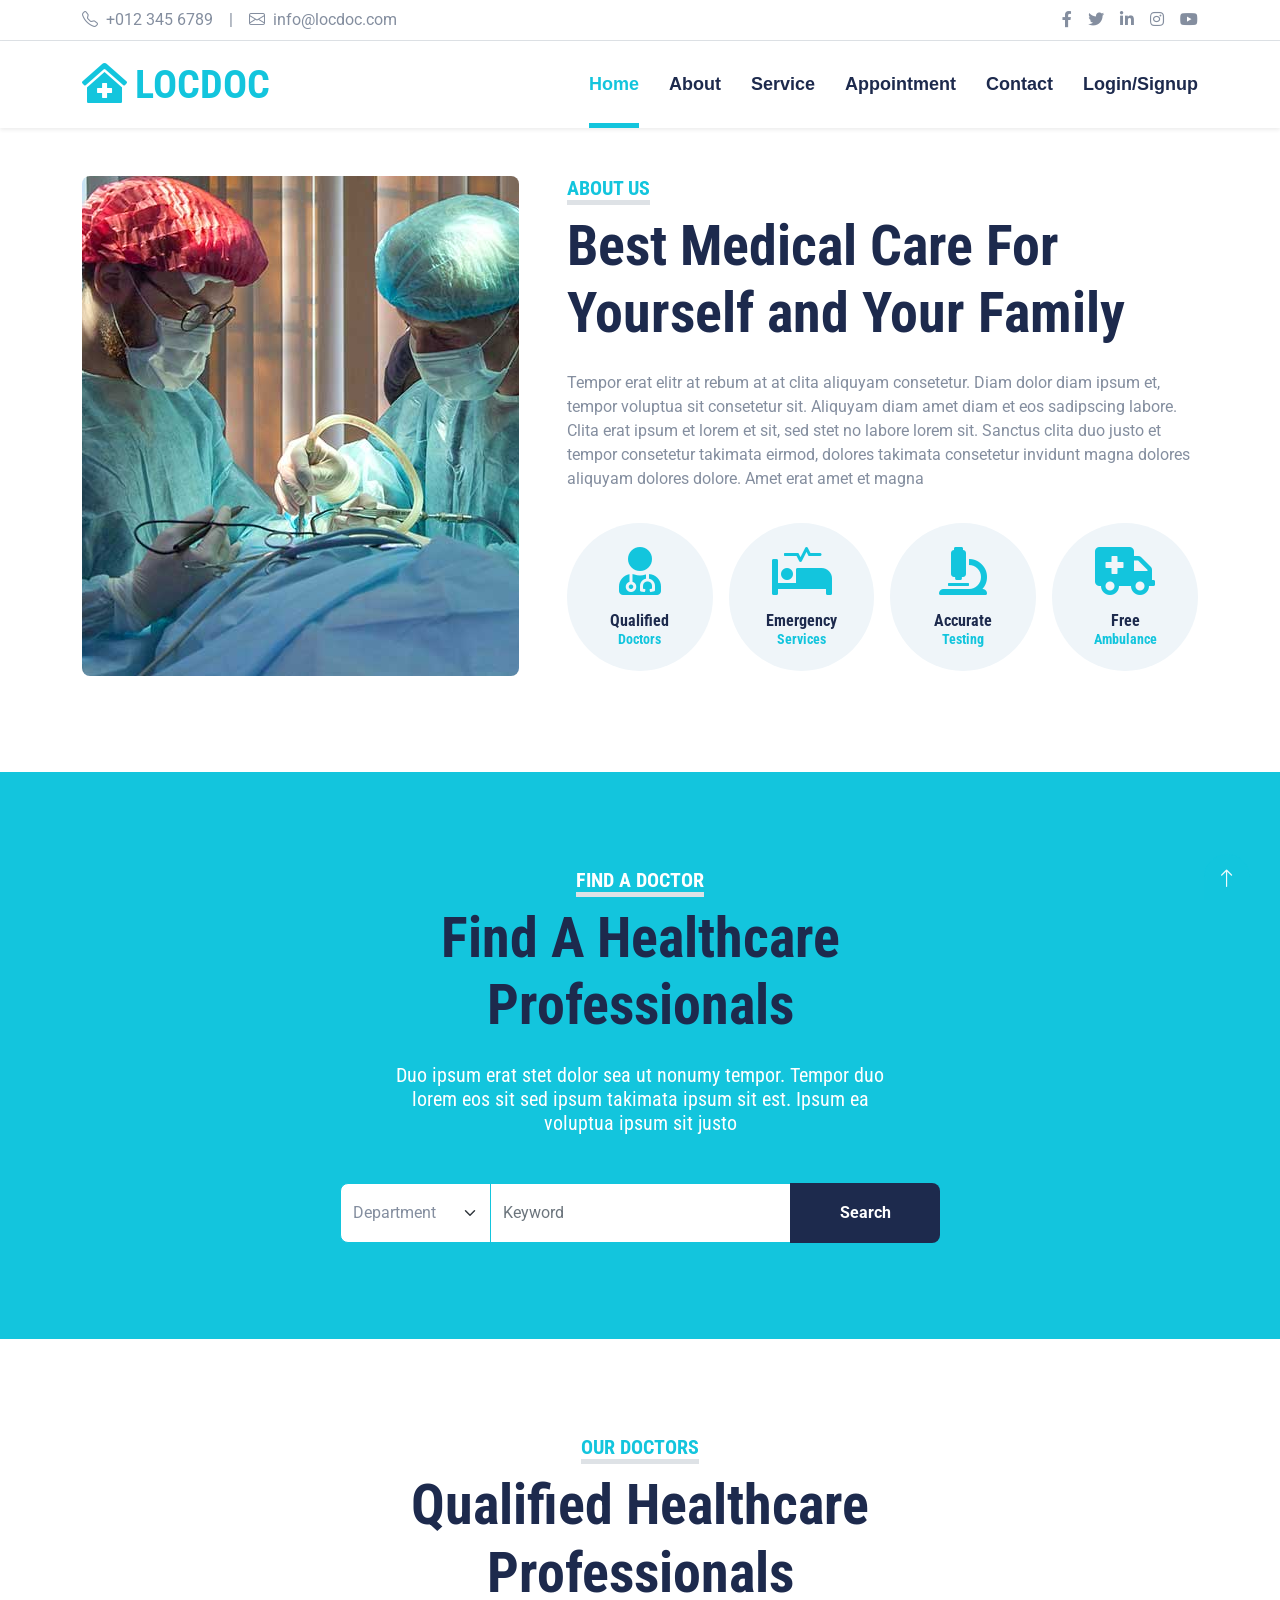
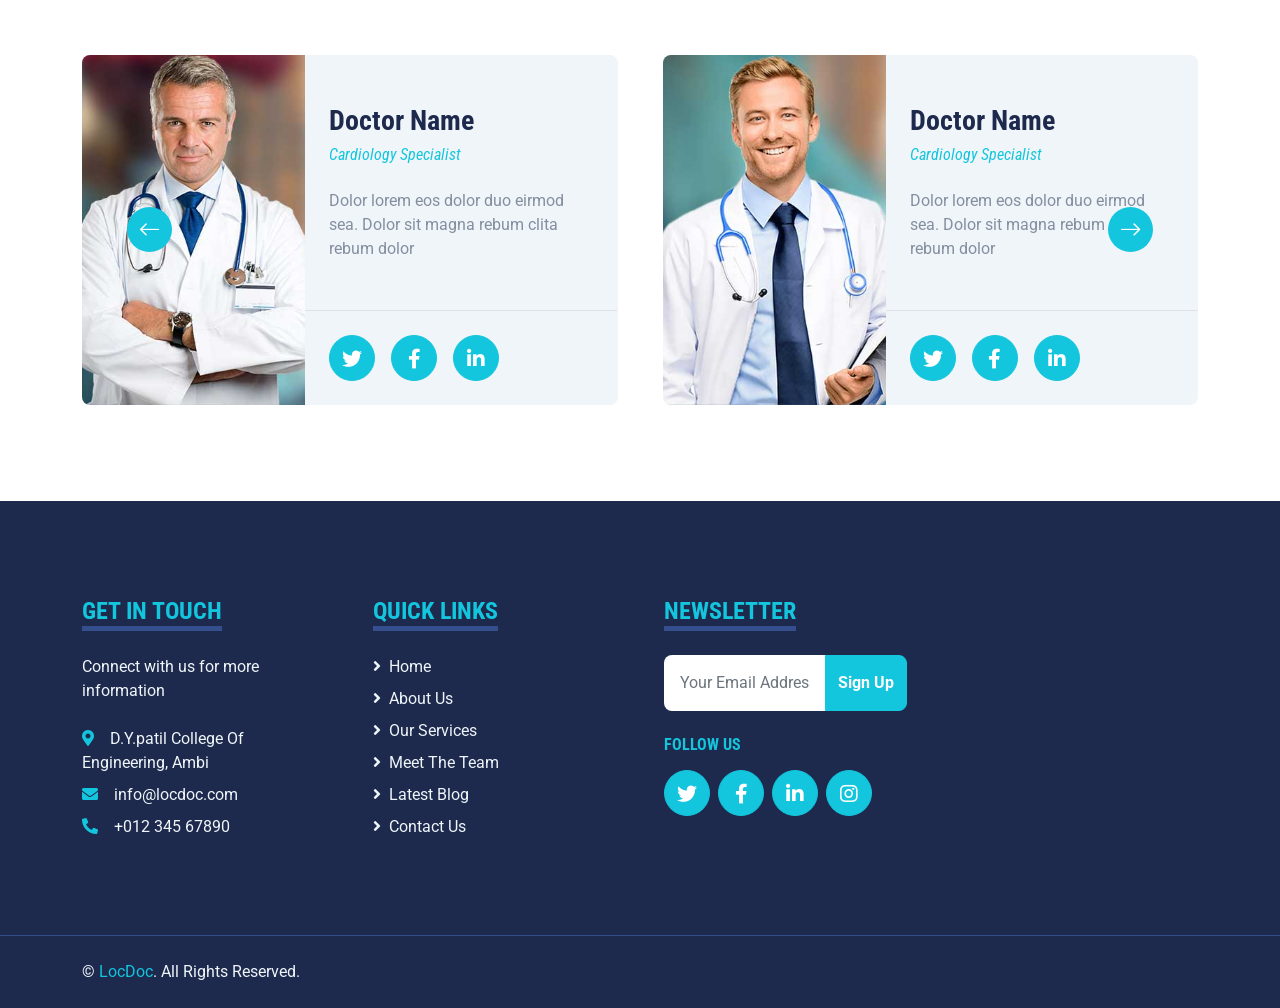
==== about.html @ e4711465 "Initial Push" ====
<!DOCTYPE html>
<html lang="en">

<head>
    <meta charset="utf-8">
    <title>LocDoc | About US</title>
    <meta content="width=device-width, initial-scale=1.0" name="viewport">
    <meta content="Free HTML Templates" name="keywords">
    <meta content="Free HTML Templates" name="description">

    <!-- Favicon -->
    <link href="img/favicon.ico" rel="icon">

    <!-- Google Web Fonts -->
    <link rel="preconnect" href="https://fonts.gstatic.com">
    <link href="https://fonts.googleapis.com/css2?family=Roboto+Condensed:wght@400;700&family=Roboto:wght@400;700&display=swap" rel="stylesheet">  

    <!-- Icon Font Stylesheet -->
    <link href="https://cdnjs.cloudflare.com/ajax/libs/font-awesome/5.15.0/css/all.min.css" rel="stylesheet">
    <link href="https://cdn.jsdelivr.net/npm/bootstrap-icons@1.4.1/font/bootstrap-icons.css" rel="stylesheet">

    <!-- Libraries Stylesheet -->
    <link href="lib/owlcarousel/assets/owl.carousel.min.css" rel="stylesheet">
    <link href="lib/tempusdominus/css/tempusdominus-bootstrap-4.min.css" rel="stylesheet" />

    <!-- Customized Bootstrap Stylesheet -->
    <link href="css/bootstrap.min.css" rel="stylesheet">

    <!-- Template Stylesheet -->
    <link href="css/style.css" rel="stylesheet">
</head>

<body>
<!-- Topbar Start -->
<div class="container-fluid py-2 border-bottom d-none d-lg-block">
    <div class="container">
        <div class="row">
            <div class="col-md-6 text-center text-lg-start mb-2 mb-lg-0">
                <div class="d-inline-flex align-items-center">
                    <a class="text-decoration-none text-body pe-3" href=""><i class="bi bi-telephone me-2"></i>+012 345 6789</a>
                    <span class="text-body">|</span>
                    <a class="text-decoration-none text-body px-3" href=""><i class="bi bi-envelope me-2"></i>info@locdoc.com</a>
                </div>
            </div>
            <div class="col-md-6 text-center text-lg-end">
                <div class="d-inline-flex align-items-center">
                    <a class="text-body px-2" href="">
                        <i class="fab fa-facebook-f"></i>
                    </a>
                    <a class="text-body px-2" href="">
                        <i class="fab fa-twitter"></i>
                    </a>
                    <a class="text-body px-2" href="">
                        <i class="fab fa-linkedin-in"></i>
                    </a>
                    <a class="text-body px-2" href="">
                        <i class="fab fa-instagram"></i>
                    </a>
                    <a class="text-body ps-2" href="">
                        <i class="fab fa-youtube"></i>
                    </a>
                </div>
            </div>
        </div>
    </div>
</div>
<!-- Topbar End -->


<!-- Navbar Start -->
<div class="container-fluid sticky-top bg-white shadow-sm">
    <div class="container">
        <nav class="navbar navbar-expand-lg bg-white navbar-light py-3 py-lg-0">
            <a href="index.html" class="navbar-brand">
                <h1 class="m-0 text-uppercase text-primary"><i class="fa fa-clinic-medical me-2"></i>LocDoc</h1>
            </a>
            <button class="navbar-toggler" type="button" data-bs-toggle="collapse" data-bs-target="#navbarCollapse">
                <span class="navbar-toggler-icon"></span>
            </button>
            <div class="collapse navbar-collapse" id="navbarCollapse">
                <div class="navbar-nav ms-auto py-0">
                    <a href="index.html" class="nav-item nav-link active">Home</a>
                    <a href="about.html" class="nav-item nav-link">About</a>
                    <a href="service.html" class="nav-item nav-link">Service</a>
                    <a href="appointment.html" class="nav-item nav-link">Appointment</a>
                    <a href="contact.html" class="nav-item nav-link">Contact</a>
                    <a href="profile.html" id="navProfile" class="nav-item nav-link">Profile</a>
                    <a id="logoutUser" href="# " class="nav-item nav-link" on>Logout</a>
                    <a href="login.html" id="navLogin" class="nav-item nav-link">Login/Signup</a>
                </div>
            </div>
        </nav>

    </div>
</div>
<!-- Navbar End -->
    <!-- About Start -->
    <div class="container-fluid py-5">
        <div class="container">
            <div class="row gx-5">
                <div class="col-lg-5 mb-5 mb-lg-0" style="min-height: 500px;">
                    <div class="position-relative h-100">
                        <img class="position-absolute w-100 h-100 rounded" src="img/about.jpg" style="object-fit: cover;">
                    </div>
                </div>
                <div class="col-lg-7">
                    <div class="mb-4">
                        <h5 class="d-inline-block text-primary text-uppercase border-bottom border-5">About Us</h5>
                        <h1 class="display-4">Best Medical Care For Yourself and Your Family</h1>
                    </div>
                    <p>Tempor erat elitr at rebum at at clita aliquyam consetetur. Diam dolor diam ipsum et, tempor voluptua sit consetetur sit. Aliquyam diam amet diam et eos sadipscing labore. Clita erat ipsum et lorem et sit, sed stet no labore lorem sit. Sanctus clita duo justo et tempor consetetur takimata eirmod, dolores takimata consetetur invidunt magna dolores aliquyam dolores dolore. Amet erat amet et magna</p>
                    <div class="row g-3 pt-3">
                        <div class="col-sm-3 col-6">
                            <div class="bg-light text-center rounded-circle py-4">
                                <i class="fa fa-3x fa-user-md text-primary mb-3"></i>
                                <h6 class="mb-0">Qualified<small class="d-block text-primary">Doctors</small></h6>
                            </div>
                        </div>
                        <div class="col-sm-3 col-6">
                            <div class="bg-light text-center rounded-circle py-4">
                                <i class="fa fa-3x fa-procedures text-primary mb-3"></i>
                                <h6 class="mb-0">Emergency<small class="d-block text-primary">Services</small></h6>
                            </div>
                        </div>
                        <div class="col-sm-3 col-6">
                            <div class="bg-light text-center rounded-circle py-4">
                                <i class="fa fa-3x fa-microscope text-primary mb-3"></i>
                                <h6 class="mb-0">Accurate<small class="d-block text-primary">Testing</small></h6>
                            </div>
                        </div>
                        <div class="col-sm-3 col-6">
                            <div class="bg-light text-center rounded-circle py-4">
                                <i class="fa fa-3x fa-ambulance text-primary mb-3"></i>
                                <h6 class="mb-0">Free<small class="d-block text-primary">Ambulance</small></h6>
                            </div>
                        </div>
                    </div>
                </div>
            </div>
        </div>
    </div>
    <!-- About End -->


    <!-- Search Start -->
    <div class="container-fluid bg-primary my-5 py-5">
        <div class="container py-5">
            <div class="text-center mx-auto mb-5" style="max-width: 500px;">
                <h5 class="d-inline-block text-white text-uppercase border-bottom border-5">Find A Doctor</h5>
                <h1 class="display-4 mb-4">Find A Healthcare Professionals</h1>
                <h5 class="text-white fw-normal">Duo ipsum erat stet dolor sea ut nonumy tempor. Tempor duo lorem eos sit sed ipsum takimata ipsum sit est. Ipsum ea voluptua ipsum sit justo</h5>
            </div>
            <div class="mx-auto" style="width: 100%; max-width: 600px;">
                <div class="input-group">
                    <select class="form-select border-primary w-25" style="height: 60px;">
                        <option selected>Department</option>
                        <option value="1">Department 1</option>
                        <option value="2">Department 2</option>
                        <option value="3">Department 3</option>
                    </select>
                    <input type="text" class="form-control border-primary w-50" placeholder="Keyword">
                    <button class="btn btn-dark border-0 w-25">Search</button>
                </div>
            </div>
        </div>
    </div>
    <!-- Search End -->


    <!-- Team Start -->
    <div class="container-fluid py-5">
        <div class="container">
            <div class="text-center mx-auto mb-5" style="max-width: 500px;">
                <h5 class="d-inline-block text-primary text-uppercase border-bottom border-5">Our Doctors</h5>
                <h1 class="display-4">Qualified Healthcare Professionals</h1>
            </div>
            <div class="owl-carousel team-carousel position-relative">
                <div class="team-item">
                    <div class="row g-0 bg-light rounded overflow-hidden">
                        <div class="col-12 col-sm-5 h-100">
                            <img class="img-fluid h-100" src="img/team-1.jpg" style="object-fit: cover;">
                        </div>
                        <div class="col-12 col-sm-7 h-100 d-flex flex-column">
                            <div class="mt-auto p-4">
                                <h3>Doctor Name</h3>
                                <h6 class="fw-normal fst-italic text-primary mb-4">Cardiology Specialist</h6>
                                <p class="m-0">Dolor lorem eos dolor duo eirmod sea. Dolor sit magna rebum clita rebum dolor</p>
                            </div>
                            <div class="d-flex mt-auto border-top p-4">
                                <a class="btn btn-lg btn-primary btn-lg-square rounded-circle me-3" href="#"><i class="fab fa-twitter"></i></a>
                                <a class="btn btn-lg btn-primary btn-lg-square rounded-circle me-3" href="#"><i class="fab fa-facebook-f"></i></a>
                                <a class="btn btn-lg btn-primary btn-lg-square rounded-circle" href="#"><i class="fab fa-linkedin-in"></i></a>
                            </div>
                        </div>
                    </div>
                </div>
                <div class="team-item">
                    <div class="row g-0 bg-light rounded overflow-hidden">
                        <div class="col-12 col-sm-5 h-100">
                            <img class="img-fluid h-100" src="img/team-2.jpg" style="object-fit: cover;">
                        </div>
                        <div class="col-12 col-sm-7 h-100 d-flex flex-column">
                            <div class="mt-auto p-4">
                                <h3>Doctor Name</h3>
                                <h6 class="fw-normal fst-italic text-primary mb-4">Cardiology Specialist</h6>
                                <p class="m-0">Dolor lorem eos dolor duo eirmod sea. Dolor sit magna rebum clita rebum dolor</p>
                            </div>
                            <div class="d-flex mt-auto border-top p-4">
                                <a class="btn btn-lg btn-primary btn-lg-square rounded-circle me-3" href="#"><i class="fab fa-twitter"></i></a>
                                <a class="btn btn-lg btn-primary btn-lg-square rounded-circle me-3" href="#"><i class="fab fa-facebook-f"></i></a>
                                <a class="btn btn-lg btn-primary btn-lg-square rounded-circle" href="#"><i class="fab fa-linkedin-in"></i></a>
                            </div>
                        </div>
                    </div>
                </div>
                <div class="team-item">
                    <div class="row g-0 bg-light rounded overflow-hidden">
                        <div class="col-12 col-sm-5 h-100">
                            <img class="img-fluid h-100" src="img/team-3.jpg" style="object-fit: cover;">
                        </div>
                        <div class="col-12 col-sm-7 h-100 d-flex flex-column">
                            <div class="mt-auto p-4">
                                <h3>Doctor Name</h3>
                                <h6 class="fw-normal fst-italic text-primary mb-4">Cardiology Specialist</h6>
                                <p class="m-0">Dolor lorem eos dolor duo eirmod sea. Dolor sit magna rebum clita rebum dolor</p>
                            </div>
                            <div class="d-flex mt-auto border-top p-4">
                                <a class="btn btn-lg btn-primary btn-lg-square rounded-circle me-3" href="#"><i class="fab fa-twitter"></i></a>
                                <a class="btn btn-lg btn-primary btn-lg-square rounded-circle me-3" href="#"><i class="fab fa-facebook-f"></i></a>
                                <a class="btn btn-lg btn-primary btn-lg-square rounded-circle" href="#"><i class="fab fa-linkedin-in"></i></a>
                            </div>
                        </div>
                    </div>
                </div>
            </div>
        </div>
    </div>
    <!-- Team End -->


<footer></footer>


    <!-- Back to Top -->
    <a href="#" class="btn btn-lg btn-primary btn-lg-square back-to-top"><i class="bi bi-arrow-up"></i></a>


    <!-- JavaScript Libraries -->
    <script src="https://code.jquery.com/jquery-3.4.1.min.js"></script>
    <script src="https://cdn.jsdelivr.net/npm/bootstrap@5.0.0/dist/js/bootstrap.bundle.min.js"></script>
    <script src="lib/easing/easing.min.js"></script>
    <script src="lib/waypoints/waypoints.min.js"></script>
    <script src="lib/owlcarousel/owl.carousel.min.js"></script>
    <script src="lib/tempusdominus/js/moment.min.js"></script>
    <script src="lib/tempusdominus/js/moment-timezone.min.js"></script>
    <script src="lib/tempusdominus/js/tempusdominus-bootstrap-4.min.js"></script>

    <!-- Template Javascript -->
    <script src="js/main.js"></script>
</body>

</html>
---- css/style.css ----
/********** Template CSS **********/
:root {
    --primary: #13C5DD;
    --secondary: #354F8E;
    --light: #EFF5F9;
    --dark: #1D2A4D;
}

.btn {
    font-weight: 700;
    transition: .5s;
}

.btn:hover {
    -webkit-box-shadow: 0 8px 6px -6px #555555;
    -moz-box-shadow: 0 8px 6px -6px #555555;
    box-shadow: 0 8px 6px -6px #555555;
}

.btn-primary {
    color: #FFFFFF;
}

.btn-square {
    width: 36px;
    height: 36px;
}

.btn-sm-square {
    width: 28px;
    height: 28px;
}

.btn-lg-square {
    width: 46px;
    height: 46px;
}

.btn-square,
.btn-sm-square,
.btn-lg-square {
    padding-left: 0;
    padding-right: 0;
    text-align: center;
}

.back-to-top {
    position: fixed;
    display: none;
    right: 30px;
    bottom: 0;
    border-radius: 50% 50% 0 0;
    z-index: 99;
}

.navbar-light .navbar-nav .nav-link {
    font-family: 'Jost', sans-serif;
    position: relative;
    margin-left: 30px;
    padding: 30px 0;
    font-size: 18px;
    font-weight: 700;
    color: var(--dark);
    outline: none;
    transition: .5s;
}

.navbar-light .navbar-nav .nav-link:hover,
.navbar-light .navbar-nav .nav-link.active {
    color: var(--primary);
}

@media (min-width: 992px) {
    .navbar-light .navbar-nav .nav-link::before {
        position: absolute;
        content: "";
        width: 0;
        height: 5px;
        bottom: 0;
        left: 50%;
        background: var(--primary);
        transition: .5s;
    }

    .navbar-light .navbar-nav .nav-link:hover::before,
    .navbar-light .navbar-nav .nav-link.active::before {
        width: 100%;
        left: 0;
    }
}

@media (max-width: 991.98px) {
    .navbar-light .navbar-nav .nav-link  {
        margin-left: 0;
        padding: 10px 0;
    }
}

.hero-header {
    background: url(../img/hero.jpg) top right no-repeat;
    background-size: cover;
}

.service-item {
    position: relative;
    height: 350px;
    padding: 0 30px;
    transition: .5s;
}

.service-item .service-icon {
    width: 150px;
    height: 100px;
    display: flex;
    align-items: center;
    justify-content: center;
    background: var(--primary);
    border-radius: 50%;
    transform: rotate(-14deg);
}

.service-item .service-icon i {
    transform: rotate(15deg);
}

.service-item a.btn {
    position: absolute;
    width: 60px;
    bottom: -48px;
    left: 50%;
    margin-left: -30px;
    opacity: 0;
}

.service-item:hover a.btn {
    bottom: -24px;
    opacity: 1;
}

.price-carousel::after {
    position: absolute;
    content: "";
    width: 100%;
    height: 50%;
    bottom: 0;
    left: 0;
    background: var(--primary);
    border-radius: 8px 8px 50% 50%;
    z-index: -1;
}

.price-carousel .owl-nav {
    margin-top: 35px;
    width: 100%;
    text-align: center;
    display: flex;
    justify-content: center;
}

.price-carousel .owl-nav .owl-prev,
.price-carousel .owl-nav .owl-next{
    position: relative;
    margin: 0 5px;
    width: 45px;
    height: 45px;
    display: flex;
    align-items: center;
    justify-content: center;
    color: var(--primary);
    background: #FFFFFF;
    font-size: 22px;
    border-radius: 45px;
    transition: .5s;
}

.price-carousel .owl-nav .owl-prev:hover,
.price-carousel .owl-nav .owl-next:hover {
    color: var(--dark);
}

@media (min-width: 576px) {
    .team-item .row {
        height: 350px;
    }
}

.team-carousel .owl-nav {
    position: absolute;
    padding: 0 45px;
    width: 100%;
    height: 45px;
    top: calc(50% - 22.5px);
    left: 0;
    display: flex;
    justify-content: space-between;
}

.team-carousel .owl-nav .owl-prev,
.team-carousel .owl-nav .owl-next {
    position: relative;
    width: 45px;
    height: 45px;
    display: flex;
    align-items: center;
    justify-content: center;
    color: #FFFFFF;
    background: var(--primary);
    border-radius: 45px;
    font-size: 22px;
    transition: .5s;
}

.team-carousel .owl-nav .owl-prev:hover,
.team-carousel .owl-nav .owl-next:hover {
    background: var(--dark);
}

.testimonial-carousel .owl-dots {
    margin-top: 15px;
    display: flex;
    align-items: center;
    justify-content: center;
}

.testimonial-carousel .owl-dot {
    position: relative;
    display: inline-block;
    margin: 0 5px;
    width: 20px;
    height: 20px;
    background: var(--light);
    border: 2px solid var(--primary);
    border-radius: 20px;
    transition: .5s;
}

.testimonial-carousel .owl-dot.active {
    width: 40px;
    height: 40px;
    background: var(--primary);
}

.testimonial-carousel .owl-item img {
    width: 150px;
    height: 150px;
}
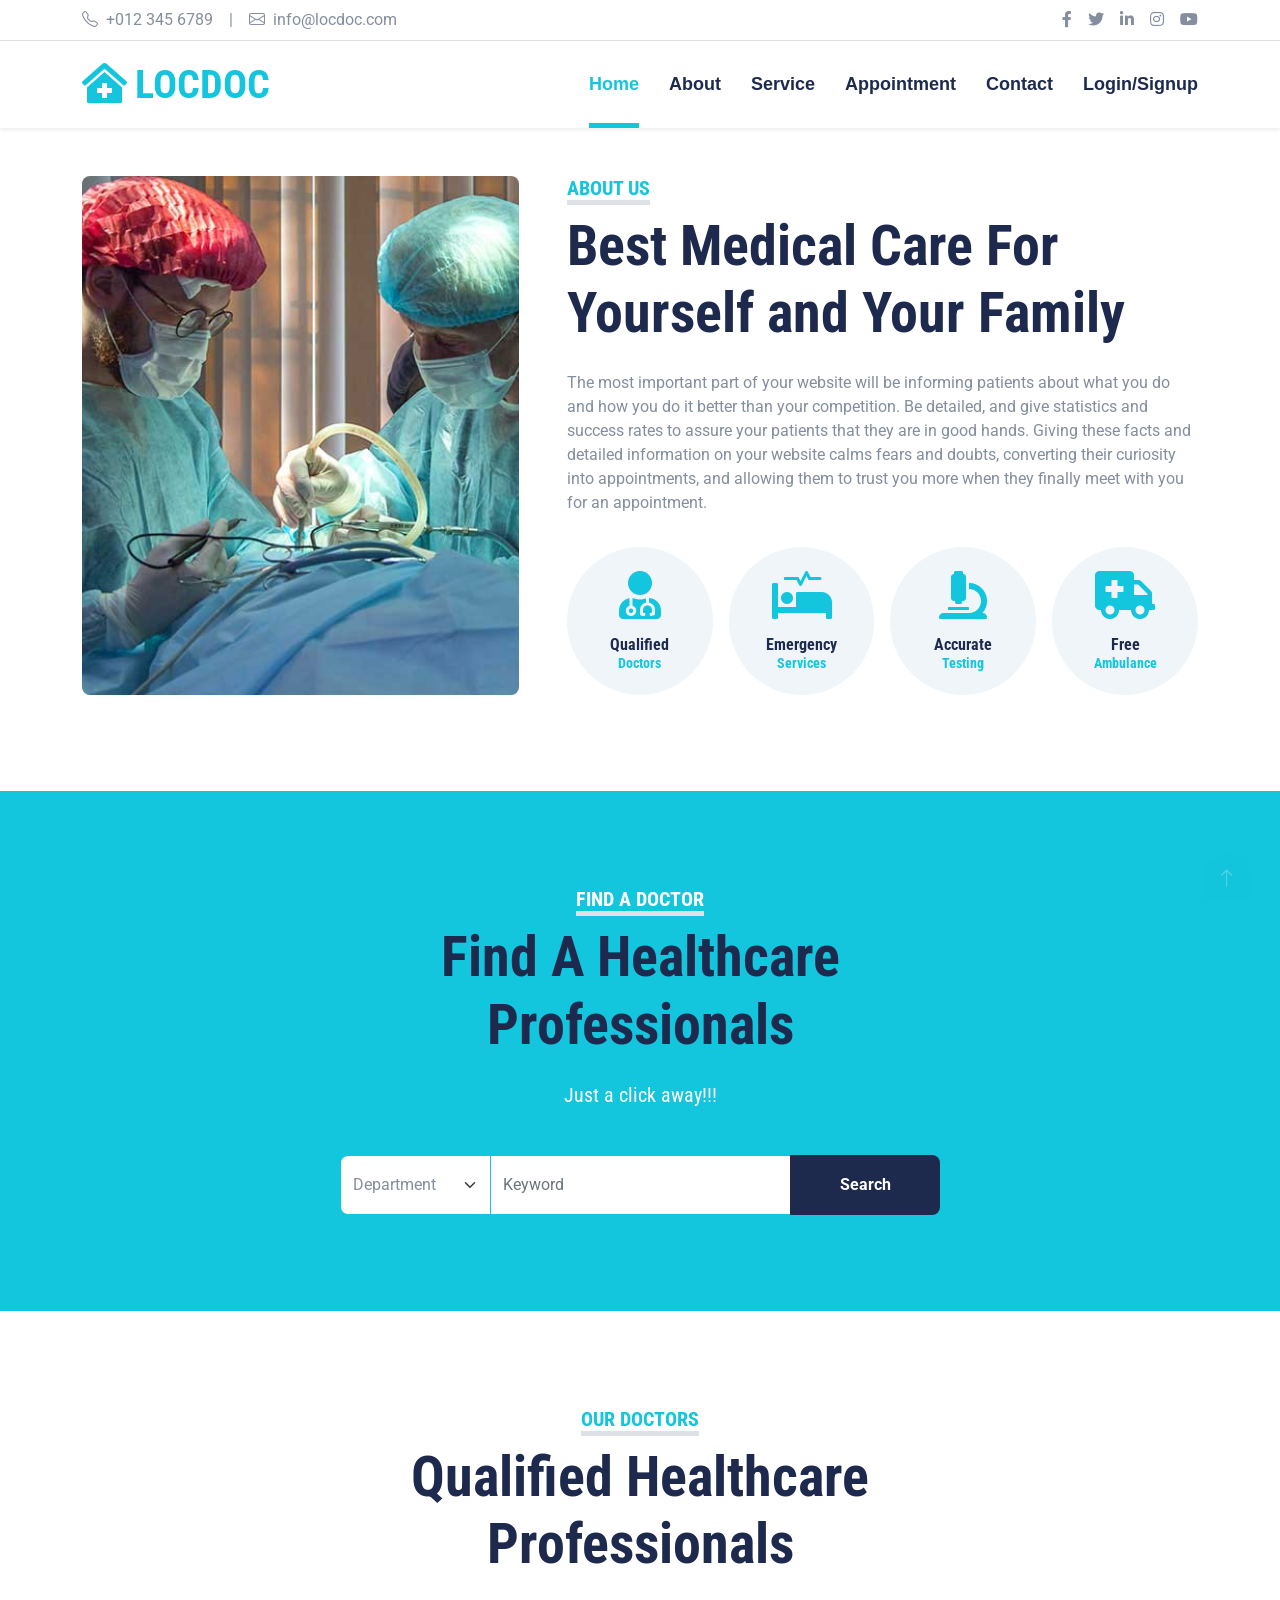
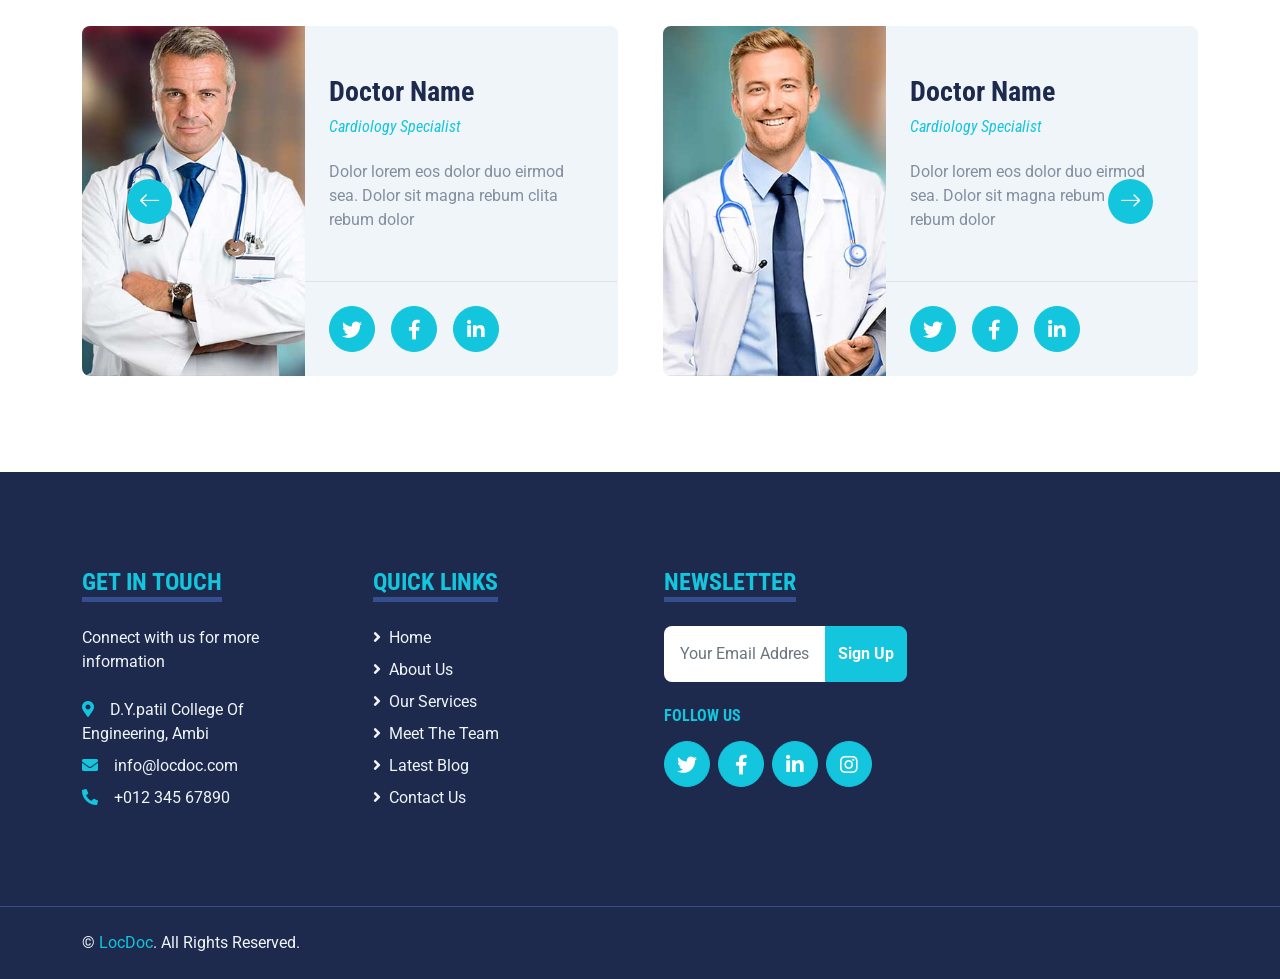
==== commit 613be00c: "version 2" ====
--- a/about.html
+++ b/about.html
@@ -13,7 +13,8 @@
 
     <!-- Google Web Fonts -->
     <link rel="preconnect" href="https://fonts.gstatic.com">
-    <link href="https://fonts.googleapis.com/css2?family=Roboto+Condensed:wght@400;700&family=Roboto:wght@400;700&display=swap" rel="stylesheet">  
+    <link href="https://fonts.googleapis.com/css2?family=Roboto+Condensed:wght@400;700&family=Roboto:wght@400;700&display=swap"
+          rel="stylesheet">
 
     <!-- Icon Font Stylesheet -->
     <link href="https://cdnjs.cloudflare.com/ajax/libs/font-awesome/5.15.0/css/all.min.css" rel="stylesheet">
@@ -21,7 +22,7 @@
 
     <!-- Libraries Stylesheet -->
     <link href="lib/owlcarousel/assets/owl.carousel.min.css" rel="stylesheet">
-    <link href="lib/tempusdominus/css/tempusdominus-bootstrap-4.min.css" rel="stylesheet" />
+    <link href="lib/tempusdominus/css/tempusdominus-bootstrap-4.min.css" rel="stylesheet"/>
 
     <!-- Customized Bootstrap Stylesheet -->
     <link href="css/bootstrap.min.css" rel="stylesheet">
@@ -37,7 +38,8 @@
         <div class="row">
             <div class="col-md-6 text-center text-lg-start mb-2 mb-lg-0">
                 <div class="d-inline-flex align-items-center">
-                    <a class="text-decoration-none text-body pe-3" href=""><i class="bi bi-telephone me-2"></i>+012 345 6789</a>
+                    <a class="text-decoration-none text-body pe-3" href=""><i class="bi bi-telephone me-2"></i>+012 345
+                        6789</a>
                     <span class="text-body">|</span>
                     <a class="text-decoration-none text-body px-3" href=""><i class="bi bi-envelope me-2"></i>info@locdoc.com</a>
                 </div>
@@ -94,169 +96,185 @@
     </div>
 </div>
 <!-- Navbar End -->
-    <!-- About Start -->
-    <div class="container-fluid py-5">
-        <div class="container">
-            <div class="row gx-5">
-                <div class="col-lg-5 mb-5 mb-lg-0" style="min-height: 500px;">
-                    <div class="position-relative h-100">
-                        <img class="position-absolute w-100 h-100 rounded" src="img/about.jpg" style="object-fit: cover;">
-                    </div>
-                </div>
-                <div class="col-lg-7">
-                    <div class="mb-4">
-                        <h5 class="d-inline-block text-primary text-uppercase border-bottom border-5">About Us</h5>
-                        <h1 class="display-4">Best Medical Care For Yourself and Your Family</h1>
-                    </div>
-                    <p>Tempor erat elitr at rebum at at clita aliquyam consetetur. Diam dolor diam ipsum et, tempor voluptua sit consetetur sit. Aliquyam diam amet diam et eos sadipscing labore. Clita erat ipsum et lorem et sit, sed stet no labore lorem sit. Sanctus clita duo justo et tempor consetetur takimata eirmod, dolores takimata consetetur invidunt magna dolores aliquyam dolores dolore. Amet erat amet et magna</p>
-                    <div class="row g-3 pt-3">
-                        <div class="col-sm-3 col-6">
-                            <div class="bg-light text-center rounded-circle py-4">
-                                <i class="fa fa-3x fa-user-md text-primary mb-3"></i>
-                                <h6 class="mb-0">Qualified<small class="d-block text-primary">Doctors</small></h6>
-                            </div>
-                        </div>
-                        <div class="col-sm-3 col-6">
-                            <div class="bg-light text-center rounded-circle py-4">
-                                <i class="fa fa-3x fa-procedures text-primary mb-3"></i>
-                                <h6 class="mb-0">Emergency<small class="d-block text-primary">Services</small></h6>
-                            </div>
-                        </div>
-                        <div class="col-sm-3 col-6">
-                            <div class="bg-light text-center rounded-circle py-4">
-                                <i class="fa fa-3x fa-microscope text-primary mb-3"></i>
-                                <h6 class="mb-0">Accurate<small class="d-block text-primary">Testing</small></h6>
-                            </div>
-                        </div>
-                        <div class="col-sm-3 col-6">
-                            <div class="bg-light text-center rounded-circle py-4">
-                                <i class="fa fa-3x fa-ambulance text-primary mb-3"></i>
-                                <h6 class="mb-0">Free<small class="d-block text-primary">Ambulance</small></h6>
-                            </div>
-                        </div>
-                    </div>
-                </div>
-            </div>
-        </div>
-    </div>
-    <!-- About End -->
-
-
-    <!-- Search Start -->
-    <div class="container-fluid bg-primary my-5 py-5">
-        <div class="container py-5">
-            <div class="text-center mx-auto mb-5" style="max-width: 500px;">
-                <h5 class="d-inline-block text-white text-uppercase border-bottom border-5">Find A Doctor</h5>
-                <h1 class="display-4 mb-4">Find A Healthcare Professionals</h1>
-                <h5 class="text-white fw-normal">Duo ipsum erat stet dolor sea ut nonumy tempor. Tempor duo lorem eos sit sed ipsum takimata ipsum sit est. Ipsum ea voluptua ipsum sit justo</h5>
-            </div>
-            <div class="mx-auto" style="width: 100%; max-width: 600px;">
-                <div class="input-group">
-                    <select class="form-select border-primary w-25" style="height: 60px;">
-                        <option selected>Department</option>
-                        <option value="1">Department 1</option>
-                        <option value="2">Department 2</option>
-                        <option value="3">Department 3</option>
-                    </select>
-                    <input type="text" class="form-control border-primary w-50" placeholder="Keyword">
-                    <button class="btn btn-dark border-0 w-25">Search</button>
-                </div>
-            </div>
-        </div>
-    </div>
-    <!-- Search End -->
-
-
-    <!-- Team Start -->
-    <div class="container-fluid py-5">
-        <div class="container">
-            <div class="text-center mx-auto mb-5" style="max-width: 500px;">
-                <h5 class="d-inline-block text-primary text-uppercase border-bottom border-5">Our Doctors</h5>
-                <h1 class="display-4">Qualified Healthcare Professionals</h1>
-            </div>
-            <div class="owl-carousel team-carousel position-relative">
-                <div class="team-item">
-                    <div class="row g-0 bg-light rounded overflow-hidden">
-                        <div class="col-12 col-sm-5 h-100">
-                            <img class="img-fluid h-100" src="img/team-1.jpg" style="object-fit: cover;">
-                        </div>
-                        <div class="col-12 col-sm-7 h-100 d-flex flex-column">
-                            <div class="mt-auto p-4">
-                                <h3>Doctor Name</h3>
-                                <h6 class="fw-normal fst-italic text-primary mb-4">Cardiology Specialist</h6>
-                                <p class="m-0">Dolor lorem eos dolor duo eirmod sea. Dolor sit magna rebum clita rebum dolor</p>
-                            </div>
-                            <div class="d-flex mt-auto border-top p-4">
-                                <a class="btn btn-lg btn-primary btn-lg-square rounded-circle me-3" href="#"><i class="fab fa-twitter"></i></a>
-                                <a class="btn btn-lg btn-primary btn-lg-square rounded-circle me-3" href="#"><i class="fab fa-facebook-f"></i></a>
-                                <a class="btn btn-lg btn-primary btn-lg-square rounded-circle" href="#"><i class="fab fa-linkedin-in"></i></a>
-                            </div>
-                        </div>
-                    </div>
-                </div>
-                <div class="team-item">
-                    <div class="row g-0 bg-light rounded overflow-hidden">
-                        <div class="col-12 col-sm-5 h-100">
-                            <img class="img-fluid h-100" src="img/team-2.jpg" style="object-fit: cover;">
-                        </div>
-                        <div class="col-12 col-sm-7 h-100 d-flex flex-column">
-                            <div class="mt-auto p-4">
-                                <h3>Doctor Name</h3>
-                                <h6 class="fw-normal fst-italic text-primary mb-4">Cardiology Specialist</h6>
-                                <p class="m-0">Dolor lorem eos dolor duo eirmod sea. Dolor sit magna rebum clita rebum dolor</p>
-                            </div>
-                            <div class="d-flex mt-auto border-top p-4">
-                                <a class="btn btn-lg btn-primary btn-lg-square rounded-circle me-3" href="#"><i class="fab fa-twitter"></i></a>
-                                <a class="btn btn-lg btn-primary btn-lg-square rounded-circle me-3" href="#"><i class="fab fa-facebook-f"></i></a>
-                                <a class="btn btn-lg btn-primary btn-lg-square rounded-circle" href="#"><i class="fab fa-linkedin-in"></i></a>
-                            </div>
-                        </div>
-                    </div>
-                </div>
-                <div class="team-item">
-                    <div class="row g-0 bg-light rounded overflow-hidden">
-                        <div class="col-12 col-sm-5 h-100">
-                            <img class="img-fluid h-100" src="img/team-3.jpg" style="object-fit: cover;">
-                        </div>
-                        <div class="col-12 col-sm-7 h-100 d-flex flex-column">
-                            <div class="mt-auto p-4">
-                                <h3>Doctor Name</h3>
-                                <h6 class="fw-normal fst-italic text-primary mb-4">Cardiology Specialist</h6>
-                                <p class="m-0">Dolor lorem eos dolor duo eirmod sea. Dolor sit magna rebum clita rebum dolor</p>
-                            </div>
-                            <div class="d-flex mt-auto border-top p-4">
-                                <a class="btn btn-lg btn-primary btn-lg-square rounded-circle me-3" href="#"><i class="fab fa-twitter"></i></a>
-                                <a class="btn btn-lg btn-primary btn-lg-square rounded-circle me-3" href="#"><i class="fab fa-facebook-f"></i></a>
-                                <a class="btn btn-lg btn-primary btn-lg-square rounded-circle" href="#"><i class="fab fa-linkedin-in"></i></a>
-                            </div>
-                        </div>
-                    </div>
-                </div>
-            </div>
-        </div>
-    </div>
-    <!-- Team End -->
+<!-- About Start -->
+<div class="container-fluid py-5">
+    <div class="container">
+        <div class="row gx-5">
+            <div class="col-lg-5 mb-5 mb-lg-0" style="min-height: 500px;">
+                <div class="position-relative h-100">
+                    <img class="position-absolute w-100 h-100 rounded" src="img/about.jpg" style="object-fit: cover;">
+                </div>
+            </div>
+            <div class="col-lg-7">
+                <div class="mb-4">
+                    <h5 class="d-inline-block text-primary text-uppercase border-bottom border-5">About Us</h5>
+                    <h1 class="display-4">Best Medical Care For Yourself and Your Family</h1>
+                </div>
+                <p>The most important part of your website will be informing patients about what you do and how you do
+                    it better than your competition. Be detailed, and give statistics and success rates to assure your
+                    patients that they are in good hands. Giving these facts and detailed information on your website
+                    calms fears and doubts, converting their curiosity into appointments, and allowing them to trust you
+                    more when they finally meet with you for an appointment.</p>
+                <div class="row g-3 pt-3">
+                    <div class="col-sm-3 col-6">
+                        <div class="bg-light text-center rounded-circle py-4">
+                            <i class="fa fa-3x fa-user-md text-primary mb-3"></i>
+                            <h6 class="mb-0">Qualified<small class="d-block text-primary">Doctors</small></h6>
+                        </div>
+                    </div>
+                    <div class="col-sm-3 col-6">
+                        <div class="bg-light text-center rounded-circle py-4">
+                            <i class="fa fa-3x fa-procedures text-primary mb-3"></i>
+                            <h6 class="mb-0">Emergency<small class="d-block text-primary">Services</small></h6>
+                        </div>
+                    </div>
+                    <div class="col-sm-3 col-6">
+                        <div class="bg-light text-center rounded-circle py-4">
+                            <i class="fa fa-3x fa-microscope text-primary mb-3"></i>
+                            <h6 class="mb-0">Accurate<small class="d-block text-primary">Testing</small></h6>
+                        </div>
+                    </div>
+                    <div class="col-sm-3 col-6">
+                        <div class="bg-light text-center rounded-circle py-4">
+                            <i class="fa fa-3x fa-ambulance text-primary mb-3"></i>
+                            <h6 class="mb-0">Free<small class="d-block text-primary">Ambulance</small></h6>
+                        </div>
+                    </div>
+                </div>
+            </div>
+        </div>
+    </div>
+</div>
+<!-- About End -->
+
+
+<!-- Search Start -->
+<div class="container-fluid bg-primary my-5 py-5">
+    <div class="container py-5">
+        <div class="text-center mx-auto mb-5" style="max-width: 500px;">
+            <h5 class="d-inline-block text-white text-uppercase border-bottom border-5">Find A Doctor</h5>
+            <h1 class="display-4 mb-4">Find A Healthcare Professionals</h1>
+            <h5 class="text-white fw-normal">Just a click away!!!</h5>
+        </div>
+        <div class="mx-auto" style="width: 100%; max-width: 600px;">
+            <div class="input-group">
+                <select class="form-select border-primary w-25" style="height: 60px;">
+                    <option selected>Department</option>
+                    <option value="1">Department 1</option>
+                    <option value="2">Department 2</option>
+                    <option value="3">Department 3</option>
+                </select>
+                <input type="text" class="form-control border-primary w-50" placeholder="Keyword">
+                <button class="btn btn-dark border-0 w-25">Search</button>
+            </div>
+        </div>
+    </div>
+</div>
+<!-- Search End -->
+
+
+<!-- Team Start -->
+<div class="container-fluid py-5">
+    <div class="container">
+        <div class="text-center mx-auto mb-5" style="max-width: 500px;">
+            <h5 class="d-inline-block text-primary text-uppercase border-bottom border-5">Our Doctors</h5>
+            <h1 class="display-4">Qualified Healthcare Professionals</h1>
+        </div>
+        <div class="owl-carousel team-carousel position-relative">
+            <div class="team-item">
+                <div class="row g-0 bg-light rounded overflow-hidden">
+                    <div class="col-12 col-sm-5 h-100">
+                        <img class="img-fluid h-100" src="img/team-1.jpg" style="object-fit: cover;">
+                    </div>
+                    <div class="col-12 col-sm-7 h-100 d-flex flex-column">
+                        <div class="mt-auto p-4">
+                            <h3>Doctor Name</h3>
+                            <h6 class="fw-normal fst-italic text-primary mb-4">Cardiology Specialist</h6>
+                            <p class="m-0">Dolor lorem eos dolor duo eirmod sea. Dolor sit magna rebum clita rebum
+                                dolor</p>
+                        </div>
+                        <div class="d-flex mt-auto border-top p-4">
+                            <a class="btn btn-lg btn-primary btn-lg-square rounded-circle me-3" href="#"><i
+                                    class="fab fa-twitter"></i></a>
+                            <a class="btn btn-lg btn-primary btn-lg-square rounded-circle me-3" href="#"><i
+                                    class="fab fa-facebook-f"></i></a>
+                            <a class="btn btn-lg btn-primary btn-lg-square rounded-circle" href="#"><i
+                                    class="fab fa-linkedin-in"></i></a>
+                        </div>
+                    </div>
+                </div>
+            </div>
+            <div class="team-item">
+                <div class="row g-0 bg-light rounded overflow-hidden">
+                    <div class="col-12 col-sm-5 h-100">
+                        <img class="img-fluid h-100" src="img/team-2.jpg" style="object-fit: cover;">
+                    </div>
+                    <div class="col-12 col-sm-7 h-100 d-flex flex-column">
+                        <div class="mt-auto p-4">
+                            <h3>Doctor Name</h3>
+                            <h6 class="fw-normal fst-italic text-primary mb-4">Cardiology Specialist</h6>
+                            <p class="m-0">Dolor lorem eos dolor duo eirmod sea. Dolor sit magna rebum clita rebum
+                                dolor</p>
+                        </div>
+                        <div class="d-flex mt-auto border-top p-4">
+                            <a class="btn btn-lg btn-primary btn-lg-square rounded-circle me-3" href="#"><i
+                                    class="fab fa-twitter"></i></a>
+                            <a class="btn btn-lg btn-primary btn-lg-square rounded-circle me-3" href="#"><i
+                                    class="fab fa-facebook-f"></i></a>
+                            <a class="btn btn-lg btn-primary btn-lg-square rounded-circle" href="#"><i
+                                    class="fab fa-linkedin-in"></i></a>
+                        </div>
+                    </div>
+                </div>
+            </div>
+            <div class="team-item">
+                <div class="row g-0 bg-light rounded overflow-hidden">
+                    <div class="col-12 col-sm-5 h-100">
+                        <img class="img-fluid h-100" src="img/team-3.jpg" style="object-fit: cover;">
+                    </div>
+                    <div class="col-12 col-sm-7 h-100 d-flex flex-column">
+                        <div class="mt-auto p-4">
+                            <h3>Doctor Name</h3>
+                            <h6 class="fw-normal fst-italic text-primary mb-4">Cardiology Specialist</h6>
+                            <p class="m-0">Dolor lorem eos dolor duo eirmod sea. Dolor sit magna rebum clita rebum
+                                dolor</p>
+                        </div>
+                        <div class="d-flex mt-auto border-top p-4">
+                            <a class="btn btn-lg btn-primary btn-lg-square rounded-circle me-3" href="#"><i
+                                    class="fab fa-twitter"></i></a>
+                            <a class="btn btn-lg btn-primary btn-lg-square rounded-circle me-3" href="#"><i
+                                    class="fab fa-facebook-f"></i></a>
+                            <a class="btn btn-lg btn-primary btn-lg-square rounded-circle" href="#"><i
+                                    class="fab fa-linkedin-in"></i></a>
+                        </div>
+                    </div>
+                </div>
+            </div>
+        </div>
+    </div>
+</div>
+<!-- Team End -->
 
 
 <footer></footer>
 
 
-    <!-- Back to Top -->
-    <a href="#" class="btn btn-lg btn-primary btn-lg-square back-to-top"><i class="bi bi-arrow-up"></i></a>
-
-
-    <!-- JavaScript Libraries -->
-    <script src="https://code.jquery.com/jquery-3.4.1.min.js"></script>
-    <script src="https://cdn.jsdelivr.net/npm/bootstrap@5.0.0/dist/js/bootstrap.bundle.min.js"></script>
-    <script src="lib/easing/easing.min.js"></script>
-    <script src="lib/waypoints/waypoints.min.js"></script>
-    <script src="lib/owlcarousel/owl.carousel.min.js"></script>
-    <script src="lib/tempusdominus/js/moment.min.js"></script>
-    <script src="lib/tempusdominus/js/moment-timezone.min.js"></script>
-    <script src="lib/tempusdominus/js/tempusdominus-bootstrap-4.min.js"></script>
-
-    <!-- Template Javascript -->
-    <script src="js/main.js"></script>
+<!-- Back to Top -->
+<a href="#" class="btn btn-lg btn-primary btn-lg-square back-to-top"><i class="bi bi-arrow-up"></i></a>
+
+
+<!-- JavaScript Libraries -->
+<script src="https://code.jquery.com/jquery-3.4.1.min.js"></script>
+<script src="https://cdn.jsdelivr.net/npm/bootstrap@5.0.0/dist/js/bootstrap.bundle.min.js"></script>
+<script src="lib/easing/easing.min.js"></script>
+<script src="lib/waypoints/waypoints.min.js"></script>
+<script src="lib/owlcarousel/owl.carousel.min.js"></script>
+<script src="lib/tempusdominus/js/moment.min.js"></script>
+<script src="lib/tempusdominus/js/moment-timezone.min.js"></script>
+<script src="lib/tempusdominus/js/tempusdominus-bootstrap-4.min.js"></script>
+
+<!-- Template Javascript -->
+<script src="js/main.js"></script>
 </body>
 
 </html>
